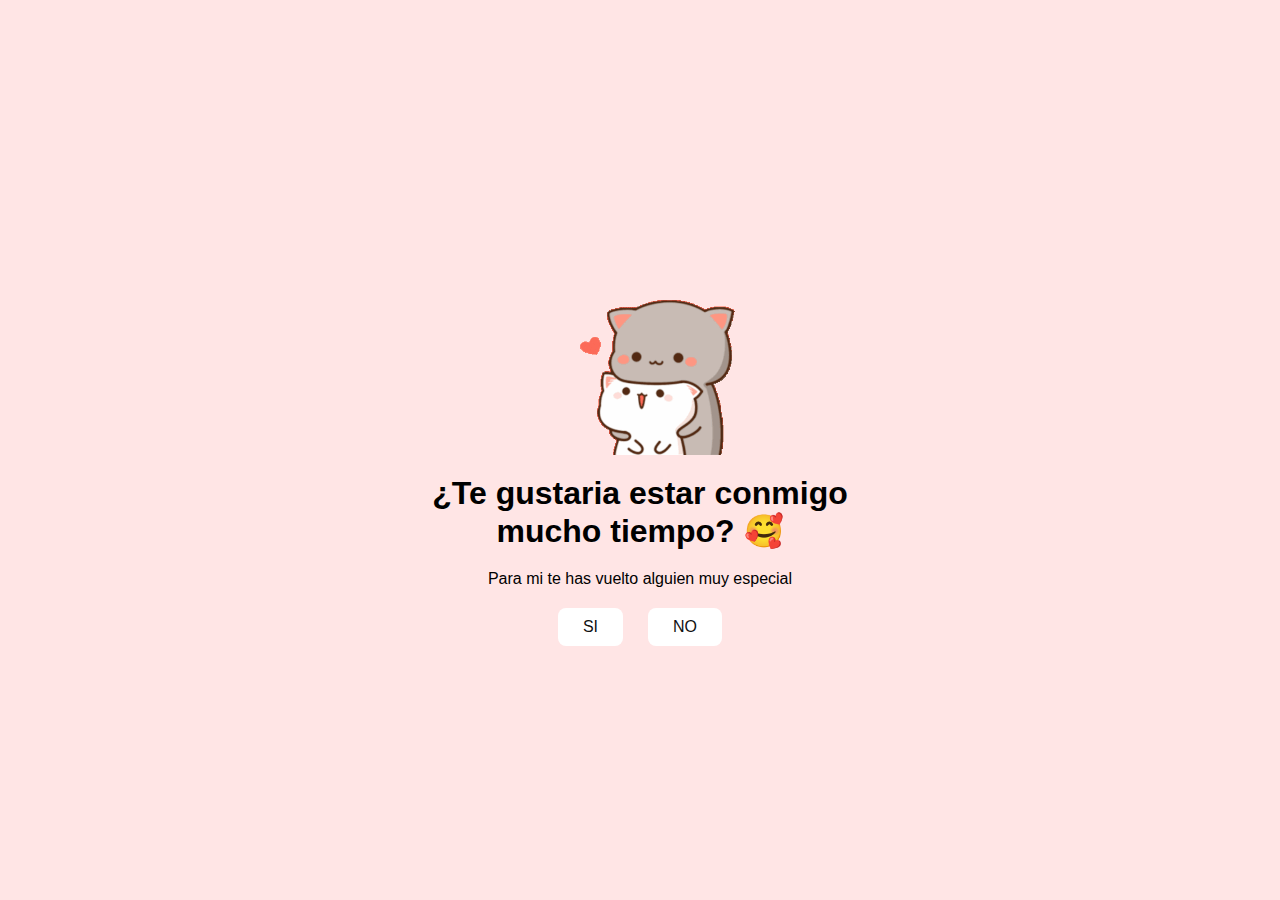
==== San_Valentin.html @ 16aca293 "initial commit" ====
<!DOCTYPE html>
<html lang="en">
<head>
    <meta charset="UTF-8">
    <meta name="viewport" content="width=device-width, initial-scale=1.0">
    <link rel="stylesheet" href="San_Valentin.css">
    <title>Te gustaria salir conmigo?</title>
</head>
<body>
    <div class="container">
        
        <div class="tenor-gif-embed">
            <img src="Gifs/1.gif" alt="Holaa">
        </div>

       <!--  <div class="tenor-gif-embed" data-postid="2871482820979272488" data-share-method="host" data-aspect-ratio="1.28351" data-width="100%"><a href="https://tenor.com/view/mochi-pet-mochi-cat-cute-squiddy-gif-2871482820979272488">Mochi Pet GIF</a>from <a href="https://tenor.com/search/mochi-gifs">Mochi GIFs</a></div> <script type="text/javascript" async src="https://tenor.com/embed.js"></script>
         --> 
        <h1>¿Te gustaria estar conmigo mucho tiempo? 🥰</h1>
        <p>Para mi te has vuelto alguien muy especial</p>
        <div class="btn">
            <a href="si.html">SI</a>
            <a href="no1.html">NO</a>
        </div>
    </div>
</body>
</html>
---- San_Valentin.css ----
* {
    margin: 0;
    padding: 0;
    box-sizing: border-box;
    font-family: sans-serif;
}

body {
    position: relative;
    width: 100%;
    min-height: 100vh;
    display: flex;
    justify-content: center;
    align-items: center;
    background-color: #ffe5e5;
}

.container {
    display: flex;
    flex-direction: column;
    text-align: center;
    align-items: center;
    gap: 20px;
    max-width: 500px;
    margin: 20px;
}

.container .tenor-gif-embed {
    display: flex;
    max-width: 200px;
}

.container .btn {
    display: flex;
    gap: 25px;
}

.btn a {
    text-decoration: none;
    color: #111;
    background: #fff;
    padding: 10px 25px;
    border-radius: 8px;
    box-shadow: 0.5rem 1rem 3rem hsl(0, 0, 0,0.3);

}
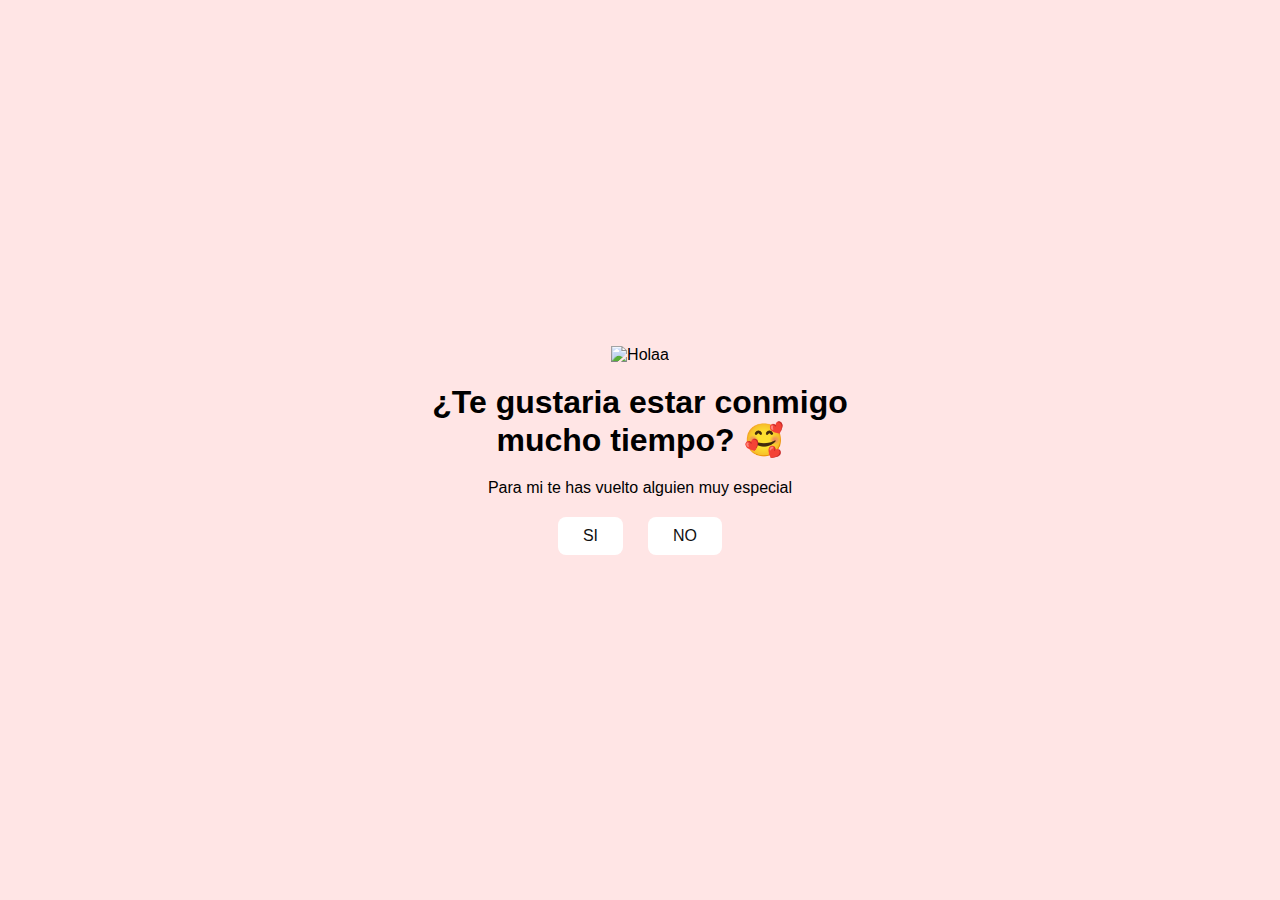
==== commit fd1be6bb: "Update San_Valentin.html" ====
--- a/San_Valentin.html
+++ b/San_Valentin.html
@@ -10,7 +10,7 @@
     <div class="container">
         
         <div class="tenor-gif-embed">
-            <img src="Gifs/1.gif" alt="Holaa">
+            <img src="Gifs/G1.gif" alt="Holaa">
         </div>
 
        <!--  <div class="tenor-gif-embed" data-postid="2871482820979272488" data-share-method="host" data-aspect-ratio="1.28351" data-width="100%"><a href="https://tenor.com/view/mochi-pet-mochi-cat-cute-squiddy-gif-2871482820979272488">Mochi Pet GIF</a>from <a href="https://tenor.com/search/mochi-gifs">Mochi GIFs</a></div> <script type="text/javascript" async src="https://tenor.com/embed.js"></script>
@@ -23,4 +23,4 @@
         </div>
     </div>
 </body>
-</html>+</html>
